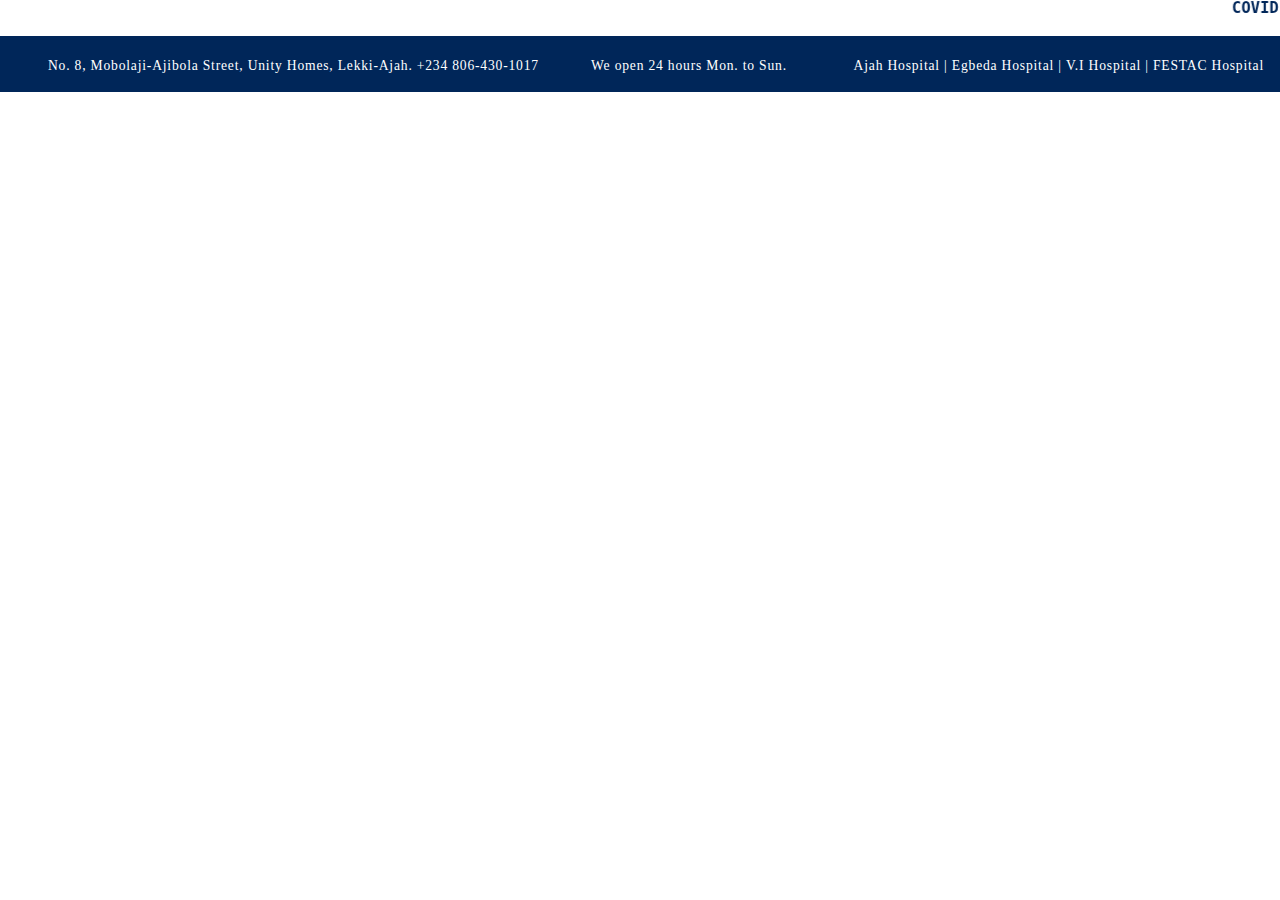
==== index.html @ b591ac28 "navBar1" ====
<!DOCTYPE html>
<html lang="en">
<head>
    <meta charset="UTF-8">
    <meta http-equiv="X-UA-Compatible" content="IE=edge">
    <meta name="viewport" content="width=device-width, initial-scale=1.0">
    <link rel="stylesheet" href="/css/style.css">
    <link rel="stylesheet" href="/css/normalize.css">

    <title>Document</title>
</head>
<body>
<section>      
<marquee class="slidingBanner"> COVID-19 Alert: There are three simple actions we must all do to keep on protecting each other |
    Wash hands: keep washing your hands regularly |
    Cover face: wear a face covering in enclosed spaces |
    Make space: stay at least 2 metres apart - or 1 metre with a face covering or other precautions. 
    <a href="https://covid19.ncdc.gov.ng/" target="_blank">Live Covid-19 Update in Nigeria. Click Here.</a>
</marquee>

<div class="navBar1">

<ul class="address">
    <li id="liOne">No. 8, Mobolaji-Ajibola Street, Unity Homes, Lekki-Ajah. +234 806-430-1017</li>
    <li id="liTwo" >We open 24 hours Mon. to Sun.</li>
</ul>

<ul class="otherHospitals">
    <li><a href="">Ajah Hospital</a>   </li>
    | 
    <li><a href="">Egbeda Hospital</a></li>
    |
    <li><a href="">V.I Hospital</a> </li>
    | 
    <li><a href="">FESTAC Hospital</a></li>
</ul>

</div>

</section>


    
</body>
</html>
---- css/style.css ----
/*color palette*/
:root {
    --color-primary: rgb(0,38,89);
    --color-secondary: rgb(232,148,53);
    --color-accent: rgb(153,168,189);
    --color-reverse: rgb(255,255,255);
}


/* banner  */
.slidingBanner {
    color: var(--color-primary);
    font-family: monospace;
    font-weight: 700;
    font-size: larger;
    min-height: 2rem;
} 

/*navBar1*/

.navBar1 {
    background-color: var(--color-primary);
    color:var(--color-reverse);
    text-align: center;
    height: 9.5rem;
    font-size: 0.85rem;
    letter-spacing: 0.05rem;
    padding-top: 0.5rem;
    padding-bottom: 0.5rem;
}

.navBar1 li {
    margin-bottom: 0.2rem;
}

.address, .otherHospitals  {
    list-style-type: none;
    padding-left: 0;
    margin-left: 0;
}

.otherHospitals li {
    display: inline;
}

.address li  {
    margin-bottom:2rem;
}

.navBar1 a {
    color: var(--color-reverse);
    text-decoration: none;
}
.navBar1 a:hover {
    color: var(--color-accent);
}


@media screen and (min-width: 1240px) {
    .address li {
        display: inline;
    }

    .navBar1 {
        height: 2rem;
        padding-bottom: 1rem;
    }
    .address {
        float: left;
    }

    #liOne, #litwo{
        margin-left:3rem;
        margin-right: 3rem;
        
    }
.otherHospitals{
    float: right;
    margin-right: 1rem;
}
}
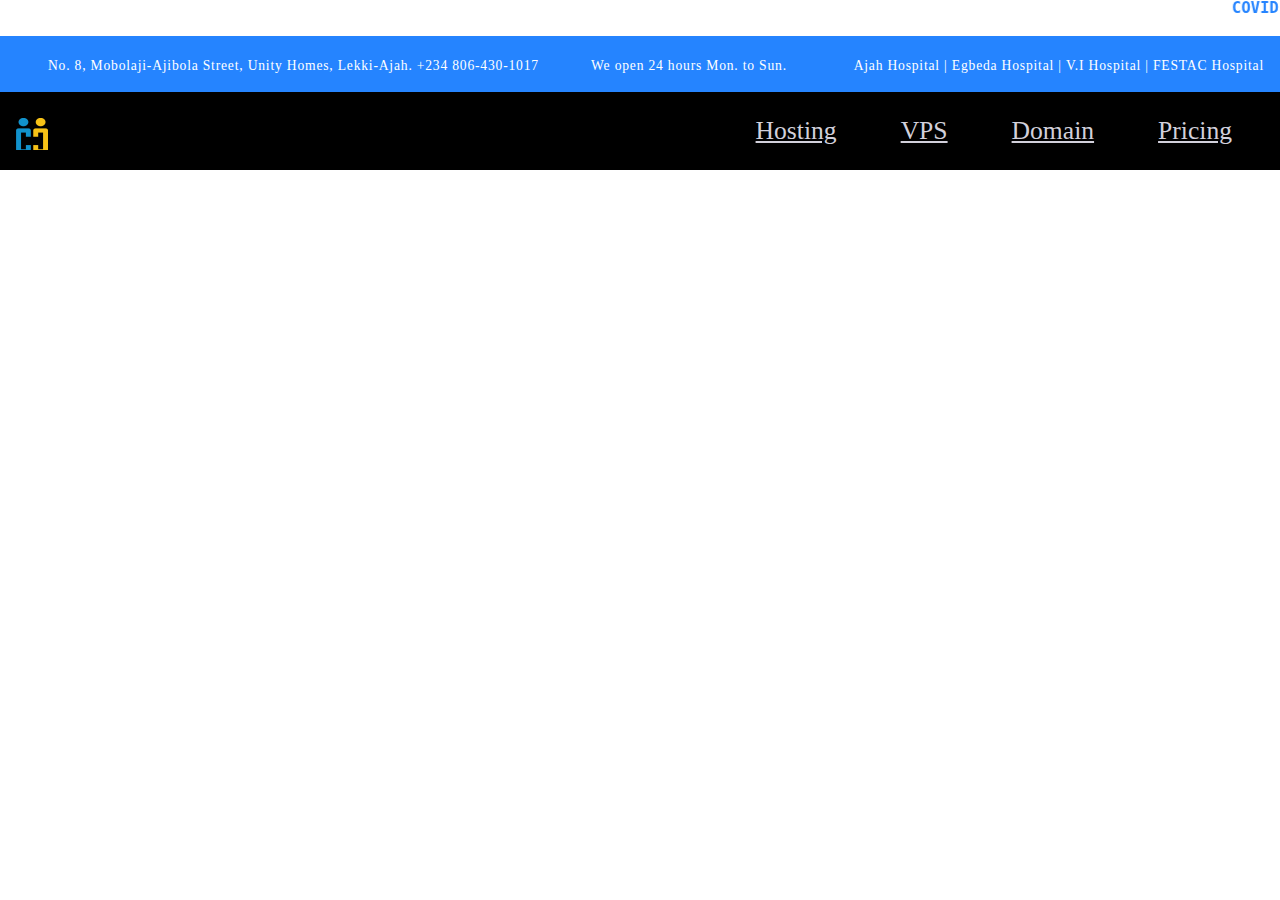
==== commit 04a38852: "navBar2 midway" ====
--- a/index.html
+++ b/index.html
@@ -10,36 +10,60 @@
     <title>Document</title>
 </head>
 <body>
-<section>      
-<marquee class="slidingBanner"> COVID-19 Alert: There are three simple actions we must all do to keep on protecting each other |
-    Wash hands: keep washing your hands regularly |
-    Cover face: wear a face covering in enclosed spaces |
-    Make space: stay at least 2 metres apart - or 1 metre with a face covering or other precautions. 
-    <a href="https://covid19.ncdc.gov.ng/" target="_blank">Live Covid-19 Update in Nigeria. Click Here.</a>
-</marquee>
+    <section class="navBar">      
+        <marquee class="slidingBanner"> COVID-19 Alert: There are three simple actions we must all do to keep on protecting each other |
+            Wash hands: keep washing your hands regularly |
+            Cover face: wear a face covering in enclosed spaces |
+            Make space: stay at least 2 metres apart - or 1 metre with a face covering or other precautions. 
+            <a href="https://covid19.ncdc.gov.ng/" target="_blank">
+                Live Covid-19 Update in Nigeria. Click Here.
+            </a>
+        </marquee>
+            <div class="navBar1">
+                <ul class="address">
+                    <li id="liOne">No. 8, Mobolaji-Ajibola Street, Unity Homes, Lekki-Ajah. +234 806-430-1017</li>
+                    <li id="liTwo" >We open 24 hours Mon. to Sun.</li>
+                </ul>
+                <ul class="otherHospitals">
+                    <li><a href="">Ajah Hospital</a></li>
+                    | 
+                    <li><a href="">Egbeda Hospital</a></li>
+                    |
+                    <li><a href="">V.I Hospital</a> </li>
+                    | 
+                    <li><a href="">FESTAC Hospital</a></li>
+                </ul>
+            </div>
+        </section>
+       
 
-<div class="navBar1">
-
-<ul class="address">
-    <li id="liOne">No. 8, Mobolaji-Ajibola Street, Unity Homes, Lekki-Ajah. +234 806-430-1017</li>
-    <li id="liTwo" >We open 24 hours Mon. to Sun.</li>
-</ul>
-
-<ul class="otherHospitals">
-    <li><a href="">Ajah Hospital</a>   </li>
-    | 
-    <li><a href="">Egbeda Hospital</a></li>
-    |
-    <li><a href="">V.I Hospital</a> </li>
-    | 
-    <li><a href="">FESTAC Hospital</a></li>
-</ul>
-
-</div>
-
-</section>
-
-
+        <section class="navBar2">
+    <header>
+        <nav class="nav collapsible">
+          <a aria-label="Moshify" class="nav__brand" href="/"
+            ><img src="images/images/cropped-Favic-Logo2-32x32.png" alt=""
+          /></a>
+          <svg class="icon icon--white nav__toggler">
+            <use href="images/sprite.svg#menu"></use>
+          </svg>
+          <ul class="list nav__list collapsible__content">
+            <li class="nav__item">
+              <a target="_blank" href="https://codewithmosh.com">Hosting</a>
+            </li>
+            <li class="nav__item">
+              <a target="_blank" href="https://codewithmosh.com">VPS</a>
+            </li>
+            <li class="nav__item">
+              <a target="_blank" href="https://codewithmosh.com">Domain</a>
+            </li>
+            <li class="nav__item">
+              <a target="_blank" href="https://codewithmosh.com">Pricing</a>
+            </li>
+          </ul>
+        </nav>
+      </header>
+    </section>
+<script src="./javascript/javascript.js"></script>
     
 </body>
 </html>--- a/css/style.css
+++ b/css/style.css
@@ -1,3 +1,8 @@
+
+
+
+
+
 /*color palette*/
 :root {
     --color-primary: rgb(0,38,89);
@@ -5,6 +10,21 @@
     --color-accent: rgb(153,168,189);
     --color-reverse: rgb(255,255,255);
 }
+:root {
+  --color-primary: #2584ff;
+  --color-secondary: #00d9ff;
+  --color-accent: #ff3400;
+  --color-headings: #1b0760;
+  --color-body: #918ca4;
+  --color-body-darker: #5c5577;
+  --color-border: #ccc;
+  --border-radius: 30px;
+}
+
+/* *, *::after, *::before {
+  box-sizing: border-box;
+} */
+
 
 
 /* banner  */
@@ -69,15 +89,153 @@
         float: left;
     }
 
-    #liOne, #litwo{
+    #liOne, #litwo {
         margin-left:3rem;
         margin-right: 3rem;
         
     }
-.otherHospitals{
-    float: right;
-    margin-right: 1rem;
-}
-}
-
-
+
+    .otherHospitals {
+        float: right;
+        margin-right: 1rem;
+    }
+}
+
+
+/*navBar2*/
+
+/* Collapsibles */
+
+.collapsible__header {
+    display: flex;
+    justify-content: space-between;
+  }
+  
+  .collapsible__heading {
+    margin-top: 0;
+    font-size: 3rem;
+  }
+  
+  .collapsible__chevron {
+    transform: rotate(-90deg);
+    transition: transform 0.3s;
+  }
+  
+  .collapsible__content {
+    max-height: 0;
+    overflow: hidden;
+    opacity: 0;
+    transition: all 0.3s;
+  }
+  
+  .collapsible--expanded .collapsible__chevron {
+    transform: rotate(0);
+  }
+  
+  .collapsible--expanded .collapsible__content {
+    max-height: 100%;
+    opacity: 1;
+  }
+
+/* NavBar 2 */
+
+.nav {
+    background: #000;
+    display: flex;
+    justify-content: space-between;
+    flex-wrap: wrap;
+    padding: 1rem;
+    align-items: center;
+  }
+  
+  .nav__list {
+    width: 100%;
+    margin: 0;
+  }
+  
+  .nav__item {
+    padding: 0.5rem 2rem;
+    border-bottom: 1px solid #222;
+  }
+  
+  .nav__item:last-of-type {
+    border-bottom: none;
+  }
+  
+  .nav__item>a {
+    color: #d2d0db;
+    transition: color 0.3s;
+  }
+  
+  .nav__item>a:hover {
+    color: #fff;
+  }
+  
+  .nav__toggler {
+    opacity: 0.5;
+    transition: box-shadow 0.15s;
+    cursor: pointer;
+  }
+  
+  .nav.collapsible--expanded .nav__toggler {
+    opacity: 1;
+    box-shadow: 0 0 0 3px #666;
+    border-radius: 5px;
+  }
+  
+  .nav__brand {
+    transform: translateY(5px);
+    width: 150px;
+  }
+  
+  @media screen and (min-width: 1024px) {
+    .nav__toggler {
+      display: none;
+    }
+    .nav__list {
+      width: auto;
+      display: flex;
+      font-size: 1.6rem;
+      max-height: 100%;
+      opacity: 1;
+    }
+    .nav__item {
+      border: 0;
+    }
+  }
+
+
+  /* Icons */
+
+.icon {
+    width: 40px;
+    height: 40px;
+  }
+  
+  .icon--small {
+    width: 30px;
+    height: 30px;
+  }
+  
+  .icon--primary {
+    fill: var(--color-primary);
+  }
+  
+  .icon--white {
+    fill: #fff;
+  }
+  
+  .icon-container {
+    background: #f3f9fa;
+    width: 64px;
+    height: 64px;
+    border-radius: 100%;
+    display: inline-flex;
+    justify-content: center;
+    align-items: center;
+  }
+  
+  .icon-container--accent {
+    background: var(--color-accent);
+  }
+  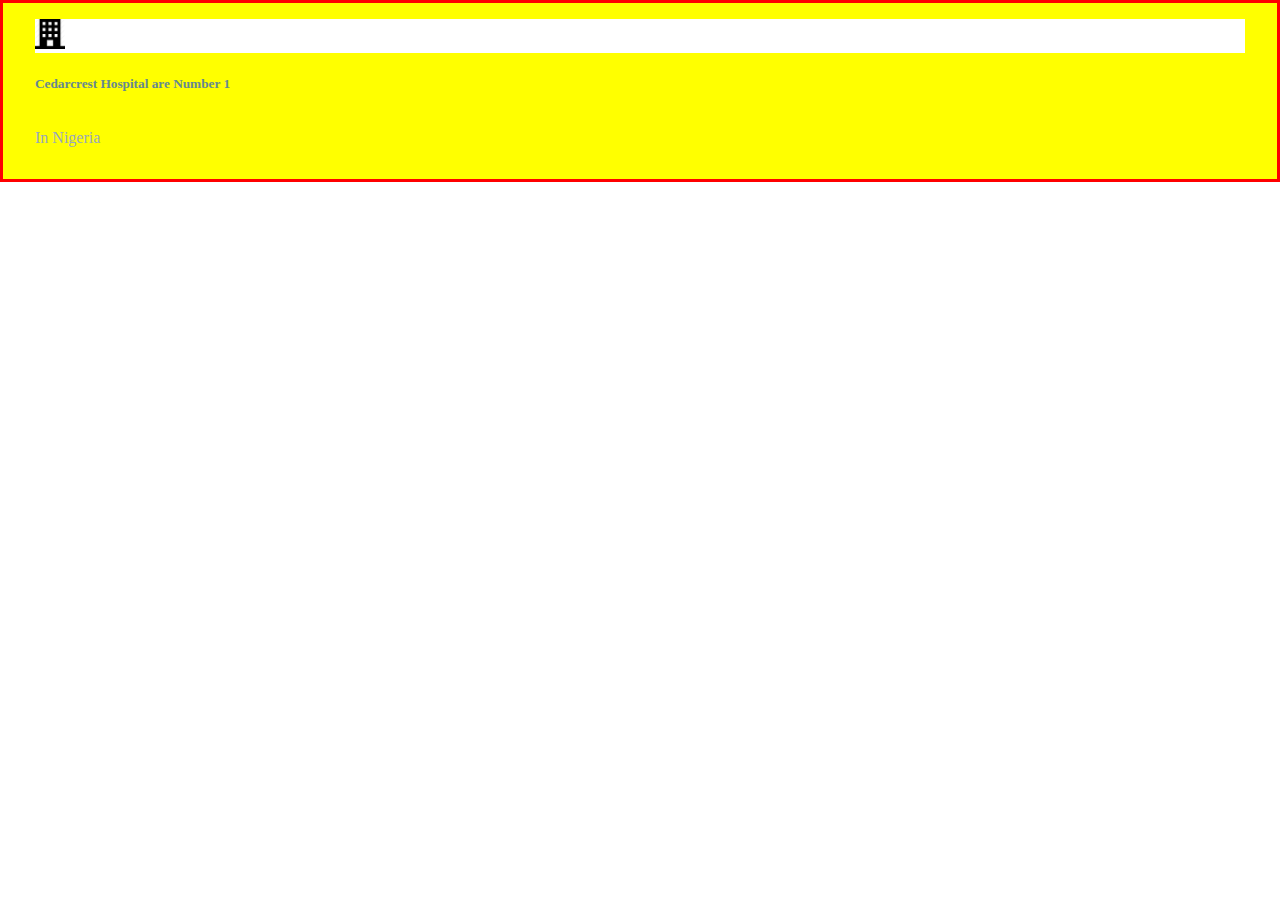
==== commit b04d1d34: "hidden list" ====
--- a/index.html
+++ b/index.html
@@ -10,59 +10,26 @@
     <title>Document</title>
 </head>
 <body>
-    <section class="navBar">      
-        <marquee class="slidingBanner"> COVID-19 Alert: There are three simple actions we must all do to keep on protecting each other |
-            Wash hands: keep washing your hands regularly |
-            Cover face: wear a face covering in enclosed spaces |
-            Make space: stay at least 2 metres apart - or 1 metre with a face covering or other precautions. 
-            <a href="https://covid19.ncdc.gov.ng/" target="_blank">
-                Live Covid-19 Update in Nigeria. Click Here.
-            </a>
-        </marquee>
-            <div class="navBar1">
-                <ul class="address">
-                    <li id="liOne">No. 8, Mobolaji-Ajibola Street, Unity Homes, Lekki-Ajah. +234 806-430-1017</li>
-                    <li id="liTwo" >We open 24 hours Mon. to Sun.</li>
-                </ul>
-                <ul class="otherHospitals">
-                    <li><a href="">Ajah Hospital</a></li>
-                    | 
-                    <li><a href="">Egbeda Hospital</a></li>
-                    |
-                    <li><a href="">V.I Hospital</a> </li>
-                    | 
-                    <li><a href="">FESTAC Hospital</a></li>
-                </ul>
-            </div>
-        </section>
-       
 
-        <section class="navBar2">
-    <header>
-        <nav class="nav collapsible">
-          <a aria-label="Moshify" class="nav__brand" href="/"
-            ><img src="images/images/cropped-Favic-Logo2-32x32.png" alt=""
-          /></a>
-          <svg class="icon icon--white nav__toggler">
-            <use href="images/sprite.svg#menu"></use>
-          </svg>
-          <ul class="list nav__list collapsible__content">
-            <li class="nav__item">
-              <a target="_blank" href="https://codewithmosh.com">Hosting</a>
-            </li>
-            <li class="nav__item">
-              <a target="_blank" href="https://codewithmosh.com">VPS</a>
-            </li>
-            <li class="nav__item">
-              <a target="_blank" href="https://codewithmosh.com">Domain</a>
-            </li>
-            <li class="nav__item">
-              <a target="_blank" href="https://codewithmosh.com">Pricing</a>
-            </li>
-          </ul>
-        </nav>
-      </header>
+
+    
+    <section class="hiddenList">
+
+      <div class="media">
+        <div class="media__img"><img width="30px" src="./images/officeicon.png" alt="student icon"></div>
+        <div class="media__text1">
+          <h5 >Cedarcrest Hospital are Number 1</h5>
+        </div>
+        <div class="media__text2">
+        <p >In Nigeria</p>
+      </div>
+      </div>
+
+
+
     </section>
+
+        
 <script src="./javascript/javascript.js"></script>
     
 </body>
--- a/css/style.css
+++ b/css/style.css
@@ -1,24 +1,15 @@
-
-
-
-
 
 /*color palette*/
+
 :root {
-    --color-primary: rgb(0,38,89);
-    --color-secondary: rgb(232,148,53);
-    --color-accent: rgb(153,168,189);
-    --color-reverse: rgb(255,255,255);
-}
-:root {
-  --color-primary: #2584ff;
-  --color-secondary: #00d9ff;
-  --color-accent: #ff3400;
-  --color-headings: #1b0760;
-  --color-body: #918ca4;
-  --color-body-darker: #5c5577;
-  --color-border: #ccc;
-  --border-radius: 30px;
+ 
+  --color-primary: rgb(0,38,89);
+  --color-primary2: rgb(102,136,145);
+  --color-secondary: rgb(232,148,53);
+  --color-accent: rgb(153,168,189);
+  --color-reverse: rgb(255,255,255);
+  --color-black: rgb(0,0,0);
+
 }
 
 /* *, *::after, *::before {
@@ -105,21 +96,6 @@
 /*navBar2*/
 
 /* Collapsibles */
-
-.collapsible__header {
-    display: flex;
-    justify-content: space-between;
-  }
-  
-  .collapsible__heading {
-    margin-top: 0;
-    font-size: 3rem;
-  }
-  
-  .collapsible__chevron {
-    transform: rotate(-90deg);
-    transition: transform 0.3s;
-  }
   
   .collapsible__content {
     max-height: 0;
@@ -128,7 +104,7 @@
     transition: all 0.3s;
   }
   
-  .collapsible--expanded .collapsible__chevron {
+  .collapsible--expanded {
     transform: rotate(0);
   }
   
@@ -137,10 +113,16 @@
     opacity: 1;
   }
 
-/* NavBar 2 */
+/* navigation */
+
+
+.list {
+  list-style: none;
+  padding-left: 0;
+}
 
 .nav {
-    background: #000;
+    background: var(--color-reverse);
     display: flex;
     justify-content: space-between;
     flex-wrap: wrap;
@@ -156,6 +138,7 @@
   .nav__item {
     padding: 0.5rem 2rem;
     border-bottom: 1px solid #222;
+    
   }
   
   .nav__item:last-of-type {
@@ -163,79 +146,215 @@
   }
   
   .nav__item>a {
-    color: #d2d0db;
+    color: var(--color-primary);
     transition: color 0.3s;
+    text-decoration: none;
   }
   
   .nav__item>a:hover {
-    color: #fff;
+    color: var(--color-accent);
   }
   
   .nav__toggler {
-    opacity: 0.5;
+    opacity: 1;
     transition: box-shadow 0.15s;
     cursor: pointer;
-  }
+    float: left;
+  }
+
+  .nav__search {
+    opacity: 1;
+    cursor: pointer;
+    float: right; 
+    background-color: var(--color-black);
+  }
+
   
   .nav.collapsible--expanded .nav__toggler {
     opacity: 1;
     box-shadow: 0 0 0 3px #666;
     border-radius: 5px;
+   
   }
   
   .nav__brand {
     transform: translateY(5px);
     width: 150px;
   }
+  /* @media screen and (min-width: 800px) {
+
+    .nav__search {
+     
+    position: absolute;
+    left: 1050px;
+    
+    }
+  } */
   
   @media screen and (min-width: 1024px) {
     .nav__toggler {
       display: none;
     }
+
+
+    .nav__search {
+    position: relative;
+    left: 1050px;
+    }
+
     .nav__list {
-      width: auto;
-      display: flex;
-      font-size: 1.6rem;
+      width: 80%;
       max-height: 100%;
       opacity: 1;
-    }
+      float: left;
+    }
+
     .nav__item {
       border: 0;
+      font-size: 1rem;
+      display: inline;
+      float: left;
+      padding: 1rem;
+    }
+
+    .nav__logo {
+      overflow: hidden;
     }
   }
 
 
   /* Icons */
-
-.icon {
+  .icon {
     width: 40px;
     height: 40px;
   }
   
-  .icon--small {
-    width: 30px;
-    height: 30px;
-  }
-  
-  .icon--primary {
-    fill: var(--color-primary);
-  }
-  
-  .icon--white {
-    fill: #fff;
-  }
-  
-  .icon-container {
-    background: #f3f9fa;
-    width: 64px;
-    height: 64px;
-    border-radius: 100%;
-    display: inline-flex;
+  .icon--black {
+    fill: var(--color-black);
+  }
+
+  /* navBar2 2nd attempt */
+.container {
+  display: flex;
+  flex-direction: row;
+  justify-content: space-around;
+  align-items: center;
+  margin: 1rem 1rem 1rem 1rem;
+}
+
+.bigbox {
+  width: 95vw;
+  height: 5rem;
+}
+
+.red {
+  display: flex;
+  flex-direction: row;
+  justify-content: center;
+  align-items: center;
+  width: 4rem;
+  height: 4rem;
+  position: relative;
+  right: 7rem;
+}
+
+.red img, .green img {
+  width: 95%;
+}
+
+
+.blue {
+  width: auto;
+  display:flex;
+  flex-direction: row;
+  align-self: baseline;
+}
+
+.green {
+  display: flex;
+  flex-direction: row;
+  justify-content: center;
+  align-items: center;
+  width: 1rem;
+  height: 1rem;
+}
+
+
+
+@media screen and (min-width: 1024px) {
+  .container {
+    display: flex;
+    flex-direction: row-reverse ;
+    justify-content: space-between;
+    align-items: center;
+    margin-right: 2rem;
+  }
+  
+  .red {
+    display: flex;
+    flex-direction: row;
     justify-content: center;
     align-items: center;
-  }
-  
-  .icon-container--accent {
-    background: var(--color-accent);
-  }
-  +   
+  }
+
+  .green {
+    display: flex;
+    flex-direction: row;
+    justify-content: center;
+    align-items: center;
+  
+    position: relative;
+    float: left;
+    left: 80vw;
+  }
+
+  .blue {
+    width: auto;
+    overflow: auto;
+    height: auto;
+  }
+
+  .blue .nav__item {
+    display: flex;
+    margin: 0.3rem;
+    padding: 0;
+  }
+  .blue .nav__list {
+    display: flex;
+    flex-wrap: nowrap;
+    width: 300%;
+    position: relative;
+    right: 15rem;
+  }
+}
+
+
+
+/* Media section */
+
+.media {
+  display: grid;
+  grid-template-rows: repeat (2, 100px) ;
+  grid-template-columns: repeat (2, 50px);
+  border: 3px solid red;
+  /* background-color: rgb(249,250,250); */
+  background-color: yellow;
+  padding: 1rem 2rem;
+}
+
+.media__img {
+  background-color: white;
+  float: left;
+}
+
+.media__text1 {
+  color: var(--color-primary2);
+}
+
+.media__text2 {
+  color: var(--color-accent);
+}
+
+
+
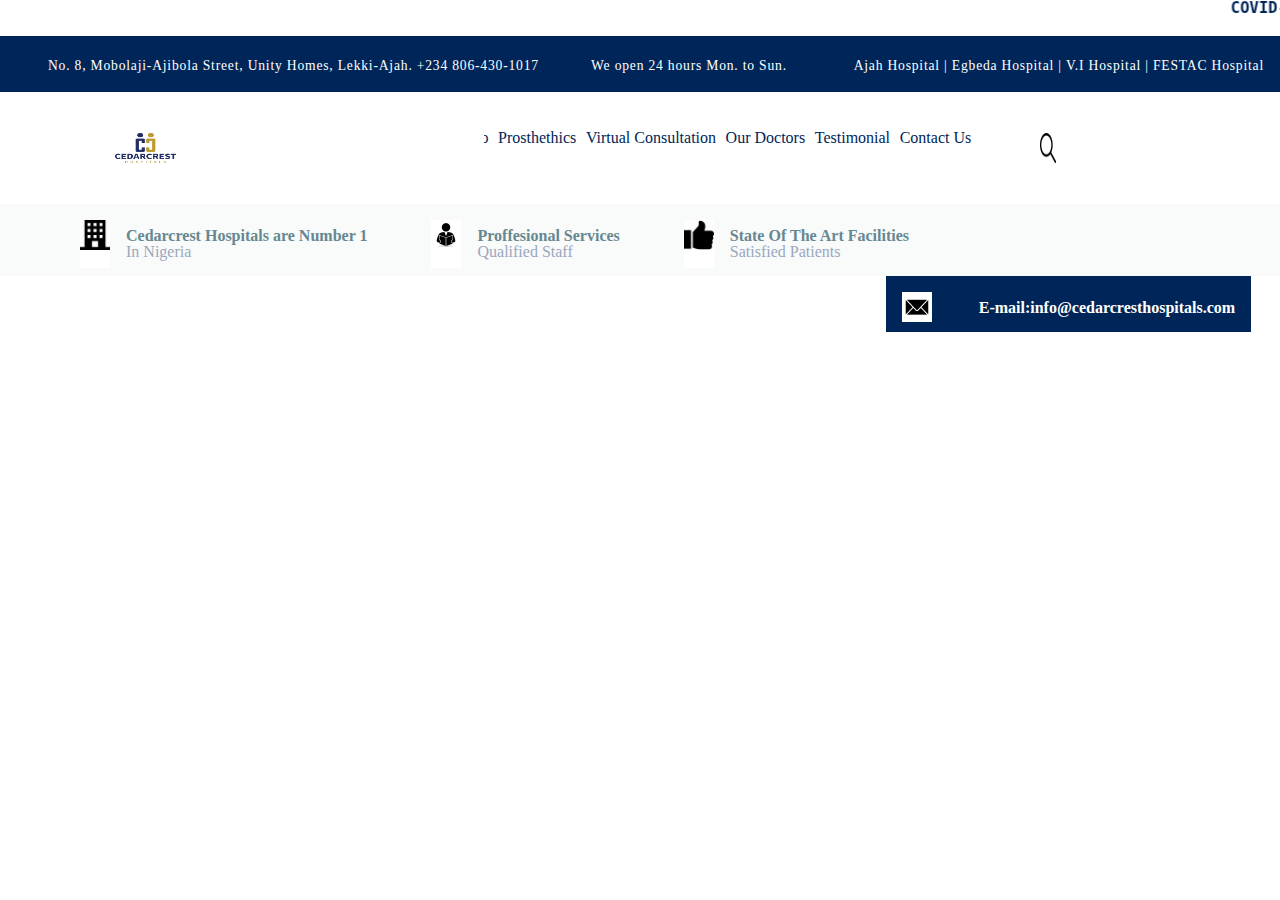
==== commit 7f94f09b: "hiddenlist completed" ====
--- a/index.html
+++ b/index.html
@@ -11,22 +11,109 @@
 </head>
 <body>
 
+  <section class="navBar">      
+    <marquee class="slidingBanner"> COVID-19 Alert: There are three simple actions we must all do to keep on protecting each other |
+        Wash hands: keep washing your hands regularly |
+        Cover face: wear a face covering in enclosed spaces |
+        Make space: stay at least 2 metres apart - or 1 metre with a face covering or other precautions. 
+        <a href="https://covid19.ncdc.gov.ng/" target="_blank">
+            Live Covid-19 Update in Nigeria. Click Here.
+        </a>
+    </marquee>
+        <div class="navBar1">
+            <ul class="address">
+                <li id="liOne">No. 8, Mobolaji-Ajibola Street, Unity Homes, Lekki-Ajah. +234 806-430-1017</li>
+                <li id="liTwo" >We open 24 hours Mon. to Sun.</li>
+            </ul>
+            <ul class="otherHospitals">
+                <li><a href="">Ajah Hospital</a></li>
+                | 
+                <li><a href="">Egbeda Hospital</a></li>
+                |
+                <li><a href="">V.I Hospital</a> </li>
+                | 
+                <li><a href="">FESTAC Hospital</a></li>
+            </ul>
+        </div>
+  </section>
 
+    <section class="bigbox container ">
+      
+        <div class="box blue">
+          <nav class="nav collapsible">
+              
+            <svg class="icon icon--black nav__toggler">
+              <use href="images/sprite.svg#menu"></use>
+            </svg>
+            <ul class="list nav__list collapsible__content">
+              <li class="nav__item">
+                <a target="_blank" href="#">Home</a>
+              </li>
+              <li class="nav__item">
+                <a target="_blank" href="#">Who We Are</a>
+              </li>
+              <li class="nav__item">
+                <a target="_blank" href="#">What We Do</a>
+              </li>
+              <li class="nav__item">
+                <a target="_blank" href="#">Prosthethics</a>
+              </li>
+              <li class="nav__item">
+                <a target="_blank" href="#">Virtual Consultation</a>
+              </li>
+              <li class="nav__item">
+                <a target="_blank" href="#">Our Doctors</a>
+              </li>
+              <li class="nav__item">
+                <a target="_blank" href="#">Testimonial</a>
+              </li>
+              <li class="nav__item">
+                <a target="_blank" href="#">Contact Us</a>
+              </li>
+            </ul>
+            
+          </nav>
+        </div>
+
+        <div class="box red">
+          <img  width="30px" height="30px" src="./images/cedarcrest-hospitals-logo-full-color-rgb-1.png" alt="logo">
+        </div>
+        
+        <div class="box green">
+          <img  width="30px" height="30px" src="./images/loupe.png" alt="search icon">
+        </div>
+      
+    </section>
     
     <section class="hiddenList">
-
-      <div class="media">
-        <div class="media__img"><img width="30px" src="./images/officeicon.png" alt="student icon"></div>
-        <div class="media__text1">
-          <h5 >Cedarcrest Hospital are Number 1</h5>
+      <div class="mediaContainer">
+        <div class="media">
+          <div class="media__img"><img height="30px" width="30px" src="./images/officeicon.png" alt="student icon"></div>
+          <div class="media__text">
+            <p class="media__text1">Cedarcrest Hospitals are Number 1</p>
+            <p class="media__text2">In Nigeria</p>
+          </div>
         </div>
-        <div class="media__text2">
-        <p >In Nigeria</p>
+        <div class="media">
+          <div class="media__img"><img height="30px" width="30px" src="./images/studenticon.jpg" alt="student icon"></div>
+          <div class="media__text">
+            <p class="media__text1">Proffesional Services</p>
+            <p class="media__text2">Qualified Staff</p>
+          </div>
+        </div>
+        <div class="media">
+          <div class="media__img"><img height="30px" width="30px" src="./images/thumbsup.png" alt="student icon"></div>
+          <div class="media__text">
+            <p class="media__text1">State Of The Art Facilities</p>
+            <p class="media__text2">Satisfied Patients</p>
+          </div>
+        </div>
       </div>
-      </div>
-
-
-
+        <div class="media email">
+          <div class="media__img"><img height="30px" width="30px" src="./images/envelope.jpg" alt="student icon"></div>
+          <div class="media__text">
+            <p class="media__text1">E-mail:info@cedarcresthospitals.com</p>
+        </div>
     </section>
 
         
--- a/css/style.css
+++ b/css/style.css
@@ -332,29 +332,75 @@
 
 
 /* Media section */
+.hiddenList {
+  background-color: rgb(249,250,250);
+  position: relative;
+}
+
+
+.mediaContainer {
+display: flex;
+flex-direction: row;
+justify-content: flex-start;
+height: auto;
+margin: 0 3rem; 
+}
+
 
 .media {
-  display: grid;
-  grid-template-rows: repeat (2, 100px) ;
-  grid-template-columns: repeat (2, 50px);
-  border: 3px solid red;
-  /* background-color: rgb(249,250,250); */
-  background-color: yellow;
-  padding: 1rem 2rem;
+  display: flex;
+  justify-content: space-between;
+  align-items: flex-start;
+  padding: 1rem 1rem 0.5rem 1rem;
+  margin: 0 1rem 0 1rem; 
 }
 
 .media__img {
   background-color: white;
-  float: left;
+  width: auto;
+  height: 3rem;
+}
+
+.media__text {
+  color: var(--color-primary2);
+  margin-left: 1rem;
+  padding :0;
+  line-height: 0;
 }
 
 .media__text1 {
-  color: var(--color-primary2);
-}
-
+  color: var(--color-primary1);
+  margin-bottom: 1rem;
+  font-size: 1rem;
+  font-weight: bolder;
+}
 .media__text2 {
   color: var(--color-accent);
-}
-
-
-
+  margin-top: 1rem;
+}
+
+/* Email */
+.hiddenList >.email {
+  background-color: var(--color-primary);
+  color: white;
+  display:flex;
+
+  position: absolute;
+  left: 68%;
+  width: 26%;
+  margin-top: 0;
+  padding-right: 0 20px;
+}
+
+.email p.media__text1 {
+  color: white;
+}
+
+.email .media__img {
+  background-color: var(--color-black);
+  height: 1rem;
+}
+
+
+
+
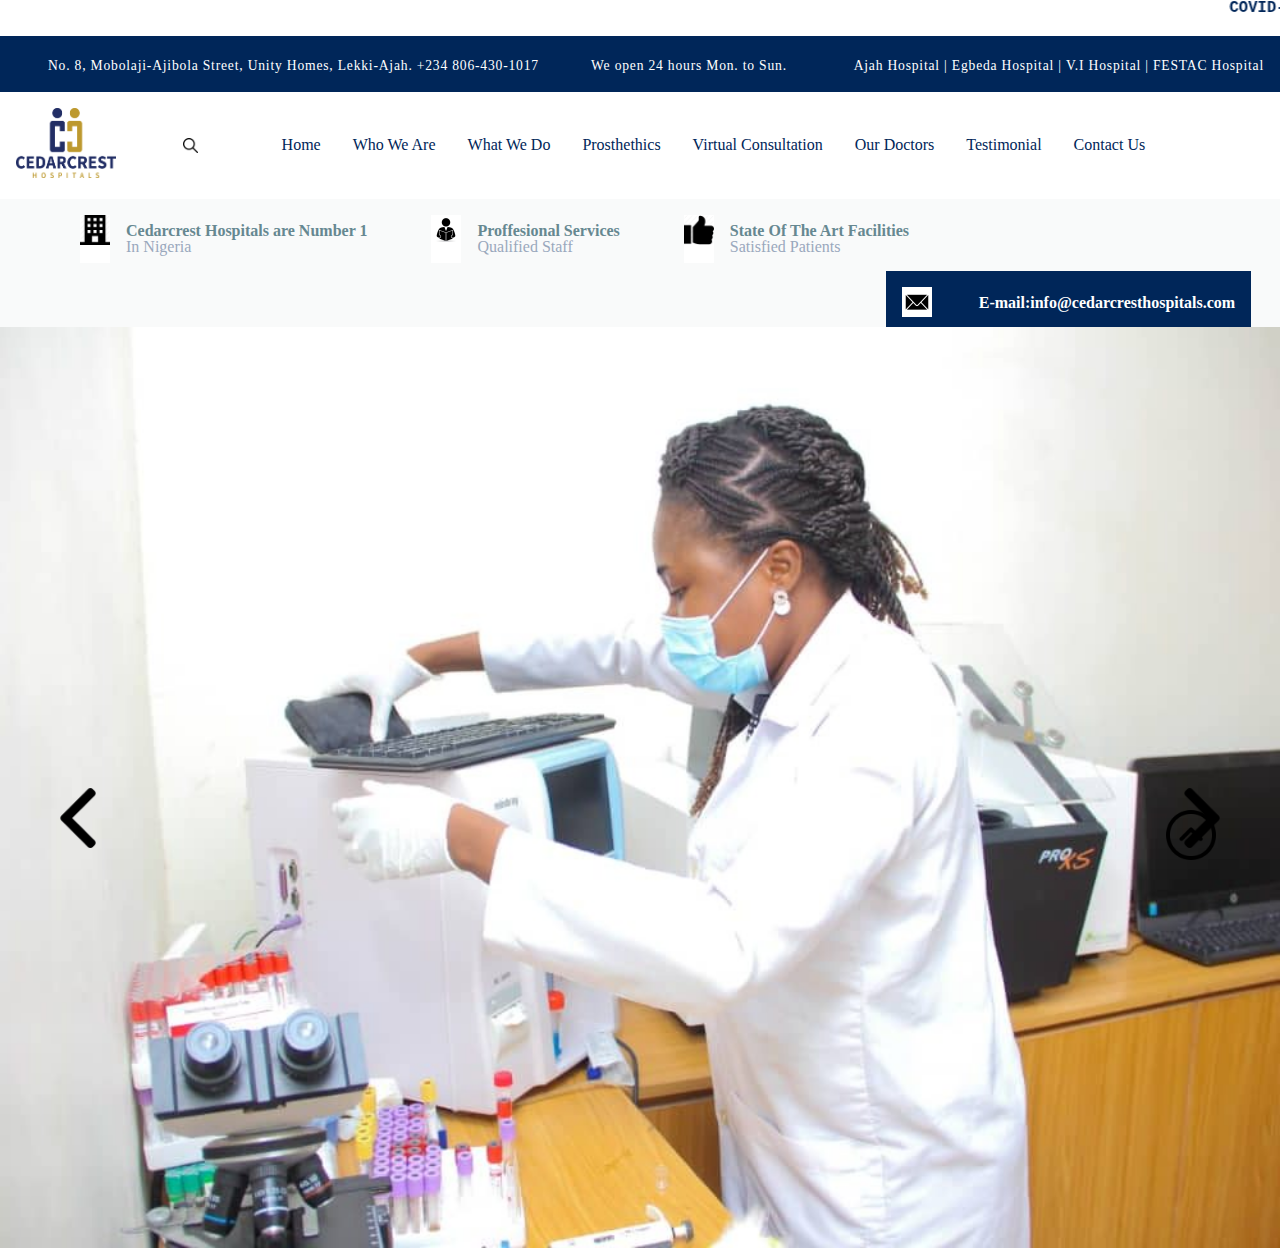
==== commit 9c8333e1: "image gallery completed" ====
--- a/index.html
+++ b/index.html
@@ -10,112 +10,134 @@
     <title>Document</title>
 </head>
 <body>
+ 
 
-  <section class="navBar">      
-    <marquee class="slidingBanner"> COVID-19 Alert: There are three simple actions we must all do to keep on protecting each other |
-        Wash hands: keep washing your hands regularly |
-        Cover face: wear a face covering in enclosed spaces |
-        Make space: stay at least 2 metres apart - or 1 metre with a face covering or other precautions. 
-        <a href="https://covid19.ncdc.gov.ng/" target="_blank">
-            Live Covid-19 Update in Nigeria. Click Here.
-        </a>
-    </marquee>
-        <div class="navBar1">
-            <ul class="address">
-                <li id="liOne">No. 8, Mobolaji-Ajibola Street, Unity Homes, Lekki-Ajah. +234 806-430-1017</li>
-                <li id="liTwo" >We open 24 hours Mon. to Sun.</li>
-            </ul>
-            <ul class="otherHospitals">
-                <li><a href="">Ajah Hospital</a></li>
-                | 
-                <li><a href="">Egbeda Hospital</a></li>
-                |
-                <li><a href="">V.I Hospital</a> </li>
-                | 
-                <li><a href="">FESTAC Hospital</a></li>
-            </ul>
+
+
+    <section id="top" class="navBar">      
+        <marquee class="slidingBanner"> COVID-19 Alert: There are three simple actions we must all do to keep on protecting each other |
+            Wash hands: keep washing your hands regularly |
+            Cover face: wear a face covering in enclosed spaces |
+            Make space: stay at least 2 metres apart - or 1 metre with a face covering or other precautions. 
+            <a href="https://covid19.ncdc.gov.ng/" target="_blank">
+                Live Covid-19 Update in Nigeria. Click Here.
+            </a>
+        </marquee>
+            <div class="navBar1">
+                <ul class="address">
+                    <li id="liOne">No. 8, Mobolaji-Ajibola Street, Unity Homes, Lekki-Ajah. +234 806-430-1017</li>
+                    <li id="liTwo" >We open 24 hours Mon. to Sun.</li>
+                </ul>
+                <ul class="otherHospitals">
+                    <li><a href="">Ajah Hospital</a></li>
+                    | 
+                    <li><a href="">Egbeda Hospital</a></li>
+                    |
+                    <li><a href="">V.I Hospital</a> </li>
+                    | 
+                    <li><a href="">FESTAC Hospital</a></li>
+                </ul>
+            </div>
+        </section>
+
+        <div id="sticky" class="navBar2">
+          <header>
+              <nav class="nav collapsible">
+                
+                <svg class="icon icon--black nav__toggler">
+                  <use href="images/sprite.svg#menu"></use>
+                </svg>
+                <div class="nav__logo">
+                  <a class="nav__brand"  href="#"
+                    ><img  title="CEDARCREST HOSPITALS"
+                    src="images/cedarcrest-hospitals-logo-full-color-rgb-1.png"
+                    width="100px" height="70px" alt=" cedarcrest logo"
+                  /></a>
+                </div>
+              <img width="15px" height="15px" src="./images/loupe.png" alt="search logo" >
+                <ul class="list nav__list collapsible__content">
+                  <li class="nav__item">
+                    <a target="_blank" href="#">Home</a>
+                  </li>
+                  <li class="nav__item">
+                    <a target="_blank" href="#">Who We Are</a>
+                  </li>
+                  <li class="nav__item">
+                    <a target="_blank" href="#">What We Do</a>
+                  </li>
+                  <li class="nav__item">
+                    <a target="_blank" href="#">Prosthethics</a>
+                  </li>
+                  <li class="nav__item">
+                    <a target="_blank" href="#">Virtual Consultation</a>
+                  </li>
+                  <li class="nav__item">
+                    <a target="_blank" href="#">Our Doctors</a>
+                  </li>
+                  <li class="nav__item">
+                    <a target="_blank" href="#">Testimonial</a>
+                  </li>
+                  <li class="nav__item">
+                    <a target="_blank" href="#">Contact Us</a>
+                  </li>
+                </ul>
+              </nav>
+            </header>
+          </div>
+
+      
+      
+       
+  <div class="hiddenList">
+    <div class="mediaContainer">
+      <div class="media">
+        <div class="media__img"><img height="30px" width="30px" src="./images/officeicon.png" alt="student icon"></div>
+        <div class="media__text">
+          <p class="media__text1">Cedarcrest Hospitals are Number 1</p>
+          <p class="media__text2">In Nigeria</p>
         </div>
-  </section>
+      </div>
+      <div class="media">
+        <div class="media__img"><img height="30px" width="30px" src="./images/studenticon.jpg" alt="student icon"></div>
+        <div class="media__text">
+          <p class="media__text1">Proffesional Services</p>
+          <p class="media__text2">Qualified Staff</p>
+        </div>
+      </div>
+      <div class="media">
+        <div class="media__img"><img height="30px" width="30px" src="./images/thumbsup.png" alt="student icon"></div>
+        <div class="media__text">
+          <p class="media__text1">State Of The Art Facilities</p>
+          <p class="media__text2">Satisfied Patients</p>
+        </div>
+      </div>
+    </div>
+      <div class="media email">
+        <div class="media__img"><img height="30px" width="30px" src="./images/envelope.jpg" alt="student icon"></div>
+        <div class="media__text">
+          <p class="media__text1">E-mail:info@cedarcresthospitals.com</p>
+      </div>
+    </div>
 
-    <section class="bigbox container ">
-      
-        <div class="box blue">
-          <nav class="nav collapsible">
-              
-            <svg class="icon icon--black nav__toggler">
-              <use href="images/sprite.svg#menu"></use>
-            </svg>
-            <ul class="list nav__list collapsible__content">
-              <li class="nav__item">
-                <a target="_blank" href="#">Home</a>
-              </li>
-              <li class="nav__item">
-                <a target="_blank" href="#">Who We Are</a>
-              </li>
-              <li class="nav__item">
-                <a target="_blank" href="#">What We Do</a>
-              </li>
-              <li class="nav__item">
-                <a target="_blank" href="#">Prosthethics</a>
-              </li>
-              <li class="nav__item">
-                <a target="_blank" href="#">Virtual Consultation</a>
-              </li>
-              <li class="nav__item">
-                <a target="_blank" href="#">Our Doctors</a>
-              </li>
-              <li class="nav__item">
-                <a target="_blank" href="#">Testimonial</a>
-              </li>
-              <li class="nav__item">
-                <a target="_blank" href="#">Contact Us</a>
-              </li>
-            </ul>
-            
-          </nav>
-        </div>
+    <section class="imageGallery">
+      <div class="picture">
+        <img id="mainImage" src="./images/image gallery/WhatsApp-Image-2021-03-20-at-17.15.36-1000x720.jpeg" alt="hospital image">
+        <a href="#"><img id="pointerRight" src="./images/pointer.png" alt="arrow right" height="60px" width="60px"></a>
+        <a href="#"><img id="pointerLeft" src="./images/pointerleftpng.png" alt="arrow left" height="60px" width="60px"></a>
+        <a href="#top"><img id="back2top" src="./images/arrow up.png" alt="arrow up" height="50px" width="50px"></a>
 
-        <div class="box red">
-          <img  width="30px" height="30px" src="./images/cedarcrest-hospitals-logo-full-color-rgb-1.png" alt="logo">
-        </div>
-        
-        <div class="box green">
-          <img  width="30px" height="30px" src="./images/loupe.png" alt="search icon">
-        </div>
-      
+      </div>
+    </section>
+
+
+    <section class="missionStatement">
+
+
+
+
     </section>
     
-    <section class="hiddenList">
-      <div class="mediaContainer">
-        <div class="media">
-          <div class="media__img"><img height="30px" width="30px" src="./images/officeicon.png" alt="student icon"></div>
-          <div class="media__text">
-            <p class="media__text1">Cedarcrest Hospitals are Number 1</p>
-            <p class="media__text2">In Nigeria</p>
-          </div>
-        </div>
-        <div class="media">
-          <div class="media__img"><img height="30px" width="30px" src="./images/studenticon.jpg" alt="student icon"></div>
-          <div class="media__text">
-            <p class="media__text1">Proffesional Services</p>
-            <p class="media__text2">Qualified Staff</p>
-          </div>
-        </div>
-        <div class="media">
-          <div class="media__img"><img height="30px" width="30px" src="./images/thumbsup.png" alt="student icon"></div>
-          <div class="media__text">
-            <p class="media__text1">State Of The Art Facilities</p>
-            <p class="media__text2">Satisfied Patients</p>
-          </div>
-        </div>
-      </div>
-        <div class="media email">
-          <div class="media__img"><img height="30px" width="30px" src="./images/envelope.jpg" alt="student icon"></div>
-          <div class="media__text">
-            <p class="media__text1">E-mail:info@cedarcresthospitals.com</p>
-        </div>
-    </section>
-
+    
         
 <script src="./javascript/javascript.js"></script>
     
--- a/css/style.css
+++ b/css/style.css
@@ -233,11 +233,19 @@
     fill: var(--color-black);
   }
 
+
+  div#sticky {
+    position: -webkit-sticky;
+    position: sticky;
+    top: 0;
+    z-index: 100;
+  }
+
   /* navBar2 2nd attempt */
 .container {
   display: flex;
   flex-direction: row;
-  justify-content: space-around;
+  justify-content: flex-end;
   align-items: center;
   margin: 1rem 1rem 1rem 1rem;
 }
@@ -384,8 +392,7 @@
   background-color: var(--color-primary);
   color: white;
   display:flex;
-
-  position: absolute;
+  position: relative;
   left: 68%;
   width: 26%;
   margin-top: 0;
@@ -401,6 +408,42 @@
   height: 1rem;
 }
 
-
-
-
+/* Image Gallery */
+.picture {
+  display: flex;
+  flex-direction: column;
+  position: relative;
+}
+
+ #mainImage {
+  position: relative;
+  margin: 0 auto;
+  width: 100vw;
+  z-index: 0;  
+}
+
+
+#pointerRight {
+ position: absolute;
+ top: 50%;
+ right: 3rem;
+ z-index: 100;
+
+}
+
+#pointerLeft {
+  position: absolute;
+  top: 50%;
+  left: 3rem;
+  z-index: 100;
+ }
+
+ #back2top {
+  position: fixed;
+  top: 90%;
+  right: 4rem;
+  z-index: 100;
+ }
+
+
+
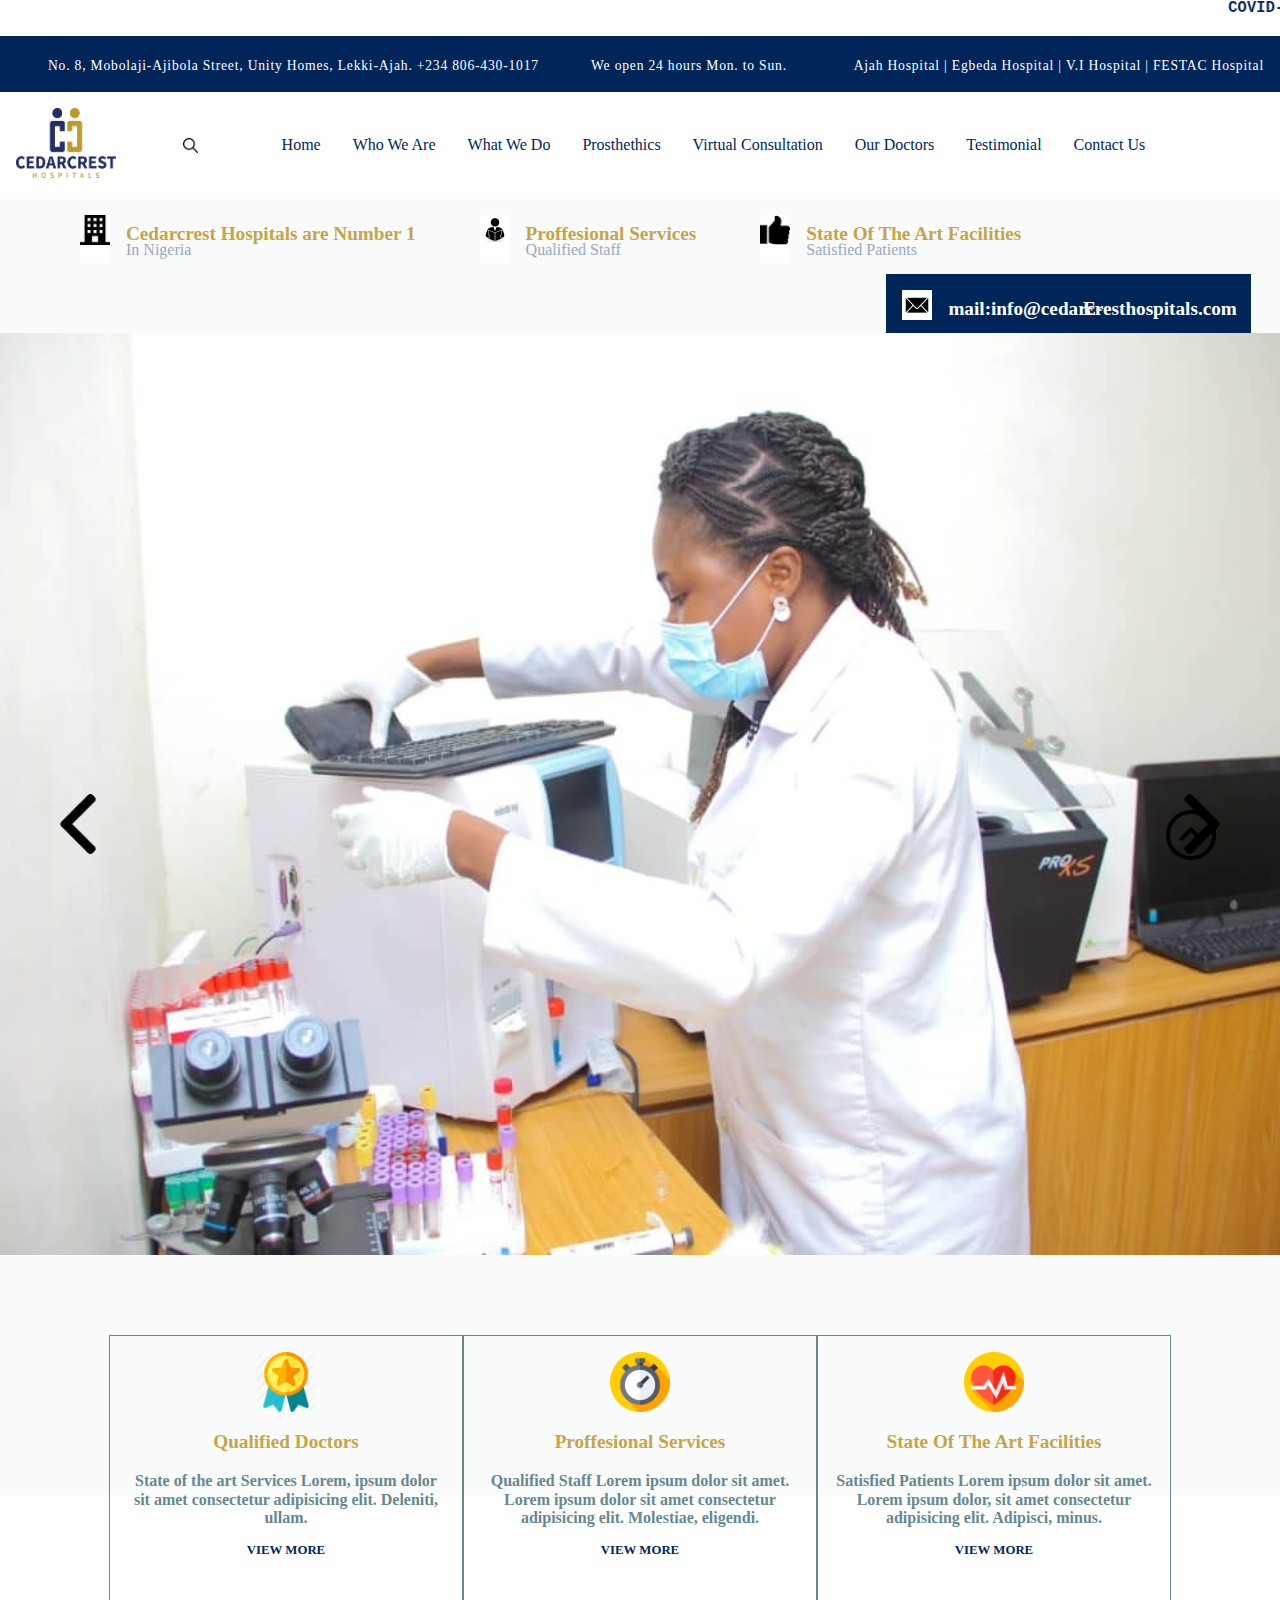
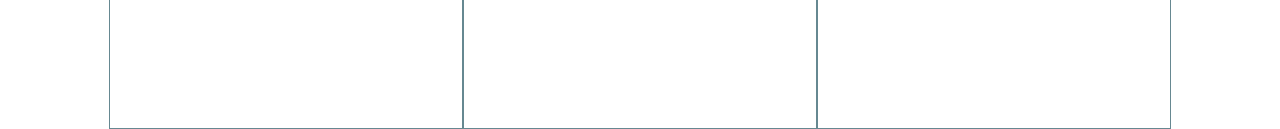
==== commit 56d5a4e1: "mission statement completed" ====
--- a/index.html
+++ b/index.html
@@ -132,8 +132,32 @@
 
     <section class="missionStatement">
 
-
-
+      <div class="mediaContainer1">
+        <div class="media1">
+          <div class="media__img1"><img height="60px" width="60px" src="./images/award.png" alt="student icon"></div>
+          <div class="media__text1">
+            <p class="media__text11">Qualified Doctors</p>
+            <p class="media__text21">State of the art Services Lorem, ipsum dolor sit amet consectetur adipisicing elit. Deleniti, ullam.</p>
+            <p class="media__text31">VIEW MORE</p>
+          </div>
+        </div>
+        <div class="media1">
+          <div class="media__img1"><img height="60px" width="60px" src="./images/time.png" alt="student icon"></div>
+          <div class="media__text1">
+            <p class="media__text11">Proffesional Services</p>
+            <p class="media__text21">Qualified Staff Lorem ipsum dolor sit amet. Lorem ipsum dolor sit amet consectetur adipisicing elit. Molestiae, eligendi.</p>
+            <p class="media__text31">VIEW MORE</p>
+          </div>
+        </div>
+        <div class="media1">
+          <div class="media__img1"><img height="60px" width="60px" src="./images/heartbeat.png" alt="student icon"></div>
+          <div class="media__text1">
+            <p class="media__text11">State Of The Art Facilities</p>
+            <p class="media__text21">Satisfied Patients Lorem ipsum dolor sit amet. Lorem ipsum dolor, sit amet consectetur adipisicing elit. Adipisci, minus.</p>
+            <p class="media__text31">VIEW MORE</p>
+          </div>
+        </div>
+      </div>
 
     </section>
     
--- a/css/style.css
+++ b/css/style.css
@@ -5,7 +5,7 @@
  
   --color-primary: rgb(0,38,89);
   --color-primary2: rgb(102,136,145);
-  --color-secondary: rgb(232,148,53);
+  --color-secondary: rgb(197,165,71);
   --color-accent: rgb(153,168,189);
   --color-reverse: rgb(255,255,255);
   --color-black: rgb(0,0,0);
@@ -435,15 +435,57 @@
   position: absolute;
   top: 50%;
   left: 3rem;
-  z-index: 100;
+  z-index: 10;
  }
 
  #back2top {
   position: fixed;
   top: 90%;
   right: 4rem;
-  z-index: 100;
+  z-index: 10;
  }
 
 
-
+ /* mission Statement */
+.missionStatement {
+  margin: 5rem 0 0 0;
+}
+.mediaContainer1 {
+  display: flex;
+  flex-direction: row;
+  justify-content: center;
+  height: 10rem
+}
+.media1 {
+  border: 0.01px solid;
+  border-color: var(--color-primary2);
+  box-shadow: #222;
+  padding: 1rem;
+  margin: 0;
+  width: 25vw;
+  height: 40vh;
+}
+
+
+.media__img1 {
+  display: flex;
+  flex-direction: row;
+  justify-content: center;
+}
+
+.media__text1{
+  text-align: center;
+  color: var(--color-secondary);
+  font-size: 1.2rem;
+  font-weight: bold;
+}
+
+.media__text21{
+  font-size: 1rem;
+  color: var(--color-primary2);
+}
+
+.media__text31 {
+  color: var(--color-primary);
+  font-size: 0.8rem;
+}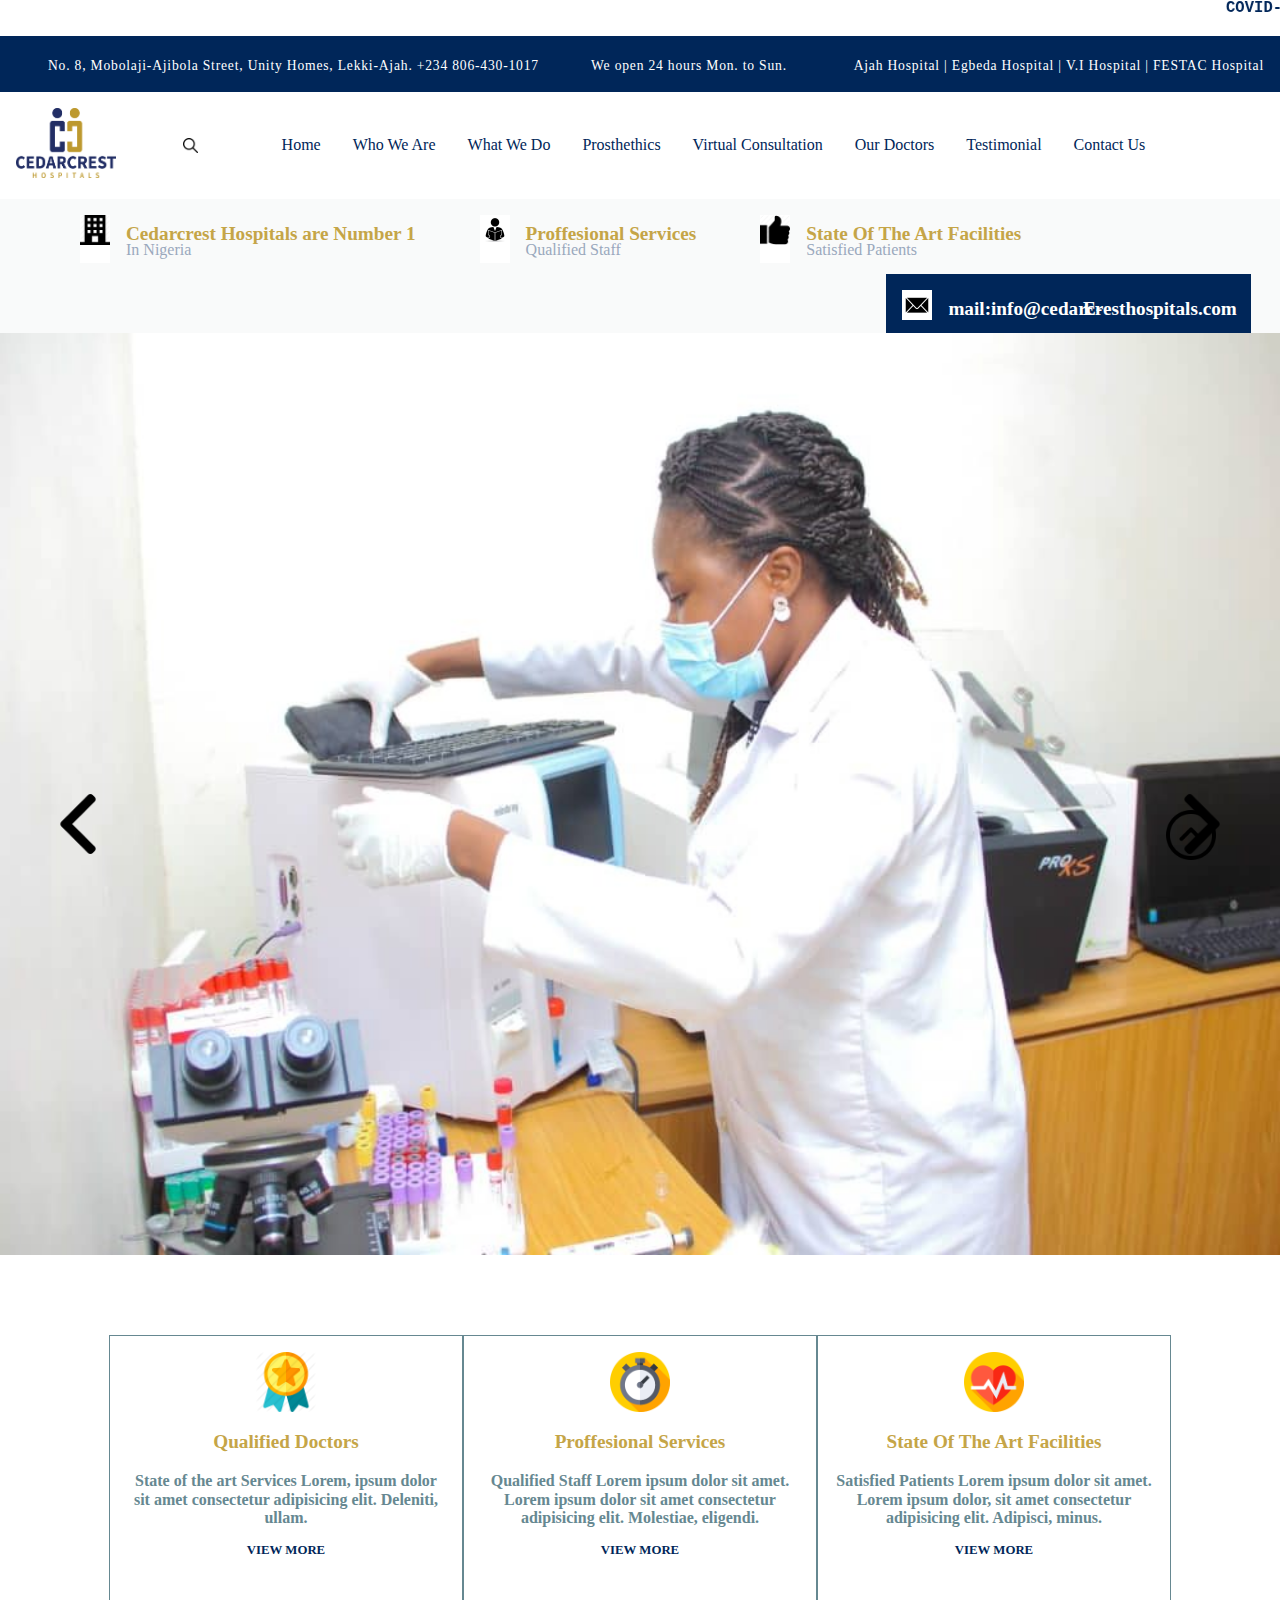
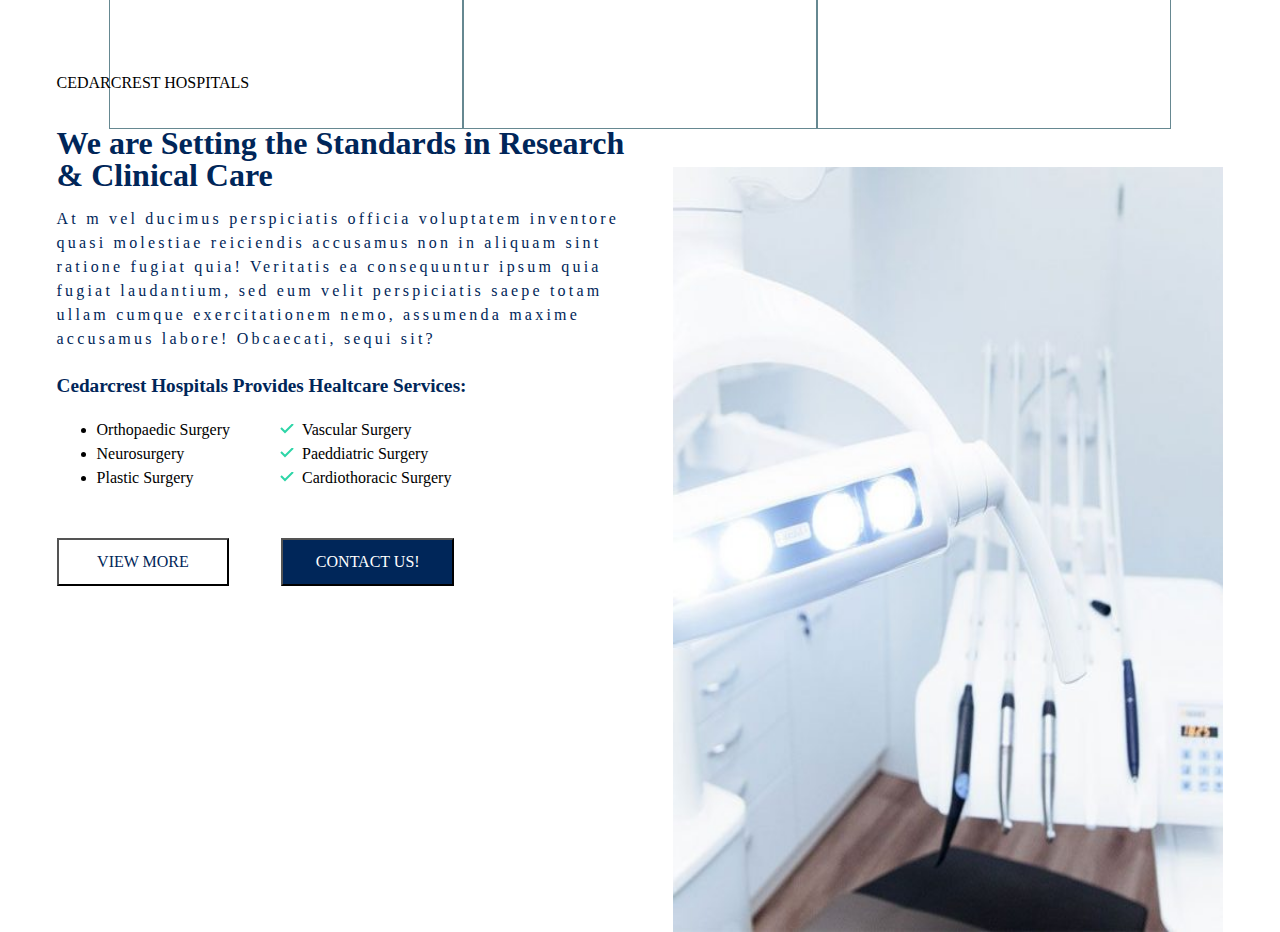
==== commit c79385a2: "submission" ====
--- a/index.html
+++ b/index.html
@@ -118,7 +118,7 @@
           <p class="media__text1">E-mail:info@cedarcresthospitals.com</p>
       </div>
     </div>
-
+    </div>
     <section class="imageGallery">
       <div class="picture">
         <img id="mainImage" src="./images/image gallery/WhatsApp-Image-2021-03-20-at-17.15.36-1000x720.jpeg" alt="hospital image">
@@ -157,6 +157,38 @@
             <p class="media__text31">VIEW MORE</p>
           </div>
         </div>
+      </div>
+
+    </section>
+
+    <section class="standard">
+      <div class="smedia2">
+        <div class="smedia__text2">
+          <p class="smedia__text12">Cedarcrest Hospitals</p>
+          <p class="smedia__text32">We are Setting the Standards in Research & Clinical Care</p>
+          <p class="smedia__text22">At m vel ducimus perspiciatis officia voluptatem inventore quasi molestiae reiciendis accusamus non in aliquam sint ratione fugiat quia! Veritatis ea consequuntur ipsum quia fugiat laudantium, sed eum velit perspiciatis saepe totam ullam cumque exercitationem nemo, assumenda maxime accusamus labore! Obcaecati, sequi sit?</p>
+          <p class="smedia__text321">Cedarcrest Hospitals Provides Healtcare Services:</p>
+          <div class="slist__elements">
+            <ul>
+              <li>Orthopaedic Surgery</li>
+              <li>Neurosurgery</li>
+              <li>Plastic Surgery</li>
+            </ul>
+            <ul>
+              <li class="li1">Vascular Surgery</li>
+              <li class="li1">Paeddiatric Surgery</li>
+              <li class="li1">Cardiothoracic Surgery</li>
+            </ul>
+            
+          </div>
+          <button id="btn1">
+            VIEW MORE
+          </button>
+          <button id="btn2">
+            CONTACT US!
+          </button>
+        </div>
+        <div class="smedia__img2"><img height="360px" width="360px" src="./images/standards and services post-img-two-515x595.jpg" alt="student icon"></div>
       </div>
 
     </section>
--- a/css/style.css
+++ b/css/style.css
@@ -239,6 +239,12 @@
     position: sticky;
     top: 0;
     z-index: 100;
+  }
+
+  @media screen and (max-width: 1124px) {
+    .hiddenList {
+    display: none;
+    }
   }
 
   /* navBar2 2nd attempt */
@@ -488,4 +494,145 @@
 .media__text31 {
   color: var(--color-primary);
   font-size: 0.8rem;
+}
+
+
+@media screen and (max-width: 1024px) {
+  .mediaContainer1 {
+    display: flex;
+    flex-direction: column;
+    align-items: center;
+    margin-top: 20rem;
+    margin-bottom: 10rem;
+  }
+  .media1 {
+    border: 0.01px solid;
+    border-color: var(--color-primary2);
+    box-shadow: #222;
+    padding: 1rem;
+    margin: 0;
+    width: 90vw;
+    height: 40vh;
+  }
+}
+
+
+/* Standard */
+
+
+.standard {
+  margin: 10rem 1rem 0rem 1rem;
+}
+
+.smedia2 {
+  display: flex;
+  flex-direction: row;
+  justify-content: space-evenly;
+  line-height: 1.5rem;
+  
+}
+
+.smedia__img2 {
+  width: 43vw;
+  margin-top: 7rem;
+}
+
+.smedia__text2 {
+width: 45vw;
+margin: 0;
+}
+
+.smedia__img2 img {
+  display: flex;
+  flex-direction: row;
+  width: 100%;
+  height: 85vh;
+}
+
+.smedia__text12 {
+  text-transform: uppercase;
+  margin-bottom: 0;
+}
+
+
+.smedia__text32 {
+  font-weight: bolder;
+  font-size: 2rem;
+  color: var(--color-primary);
+  line-height: 2rem;
+  margin-bottom: 0;
+  padding-bottom: 0;
+}
+
+.smedia__text321 {
+  font-weight: bolder;
+  font-size: 1.2rem;
+  color: var(--color-primary);
+  line-height: 2rem;
+  margin-bottom: 0;
+  padding-bottom: 0;
+}
+
+
+.smedia__text22 {
+
+  font-size: 1rem;
+  letter-spacing: 0.2rem;
+  color: var(--color-primary);
+}
+
+.slist__elements {
+  display: flex;
+  flex-direction: row;
+  justify-content: flex-start;
+  margin: 0 0.8rem 0 0rem;
+  padding: 0;
+}
+.slist__elements .li1 {
+  margin-left: 2rem;
+  list-style-type: space-counter;
+  list-style-image: url("../images/svg/tick.svg");
+}
+
+#btn2 {
+  background-color: var(--color-primary);
+  color: var(--color-reverse);
+  margin: 2rem 0 0 3rem;
+  width: 30%;
+  padding: 0.8rem;
+}
+
+#btn1 {
+  background-color: var(--color-reverse);
+  color: var(--color-primary);
+  width: 30%;
+  padding: 0.8rem;
+}
+
+@media screen and (max-width: 1024px) {
+  .standard {
+    margin-top: 20rem;
+    margin-bottom: 10rem;
+  }
+
+  .smedia2 {
+    display: flex;
+    flex-direction: column;
+    align-items: center;
+    line-height: 1.5rem;
+    margin: auto;
+    
+  }
+  .smedia__text2 {
+    width: 70vw;
+    
+  }
+  .smedia__img2 {
+    width: 70vw;
+    margin: auto;
+  }
+
+
+  
+
 }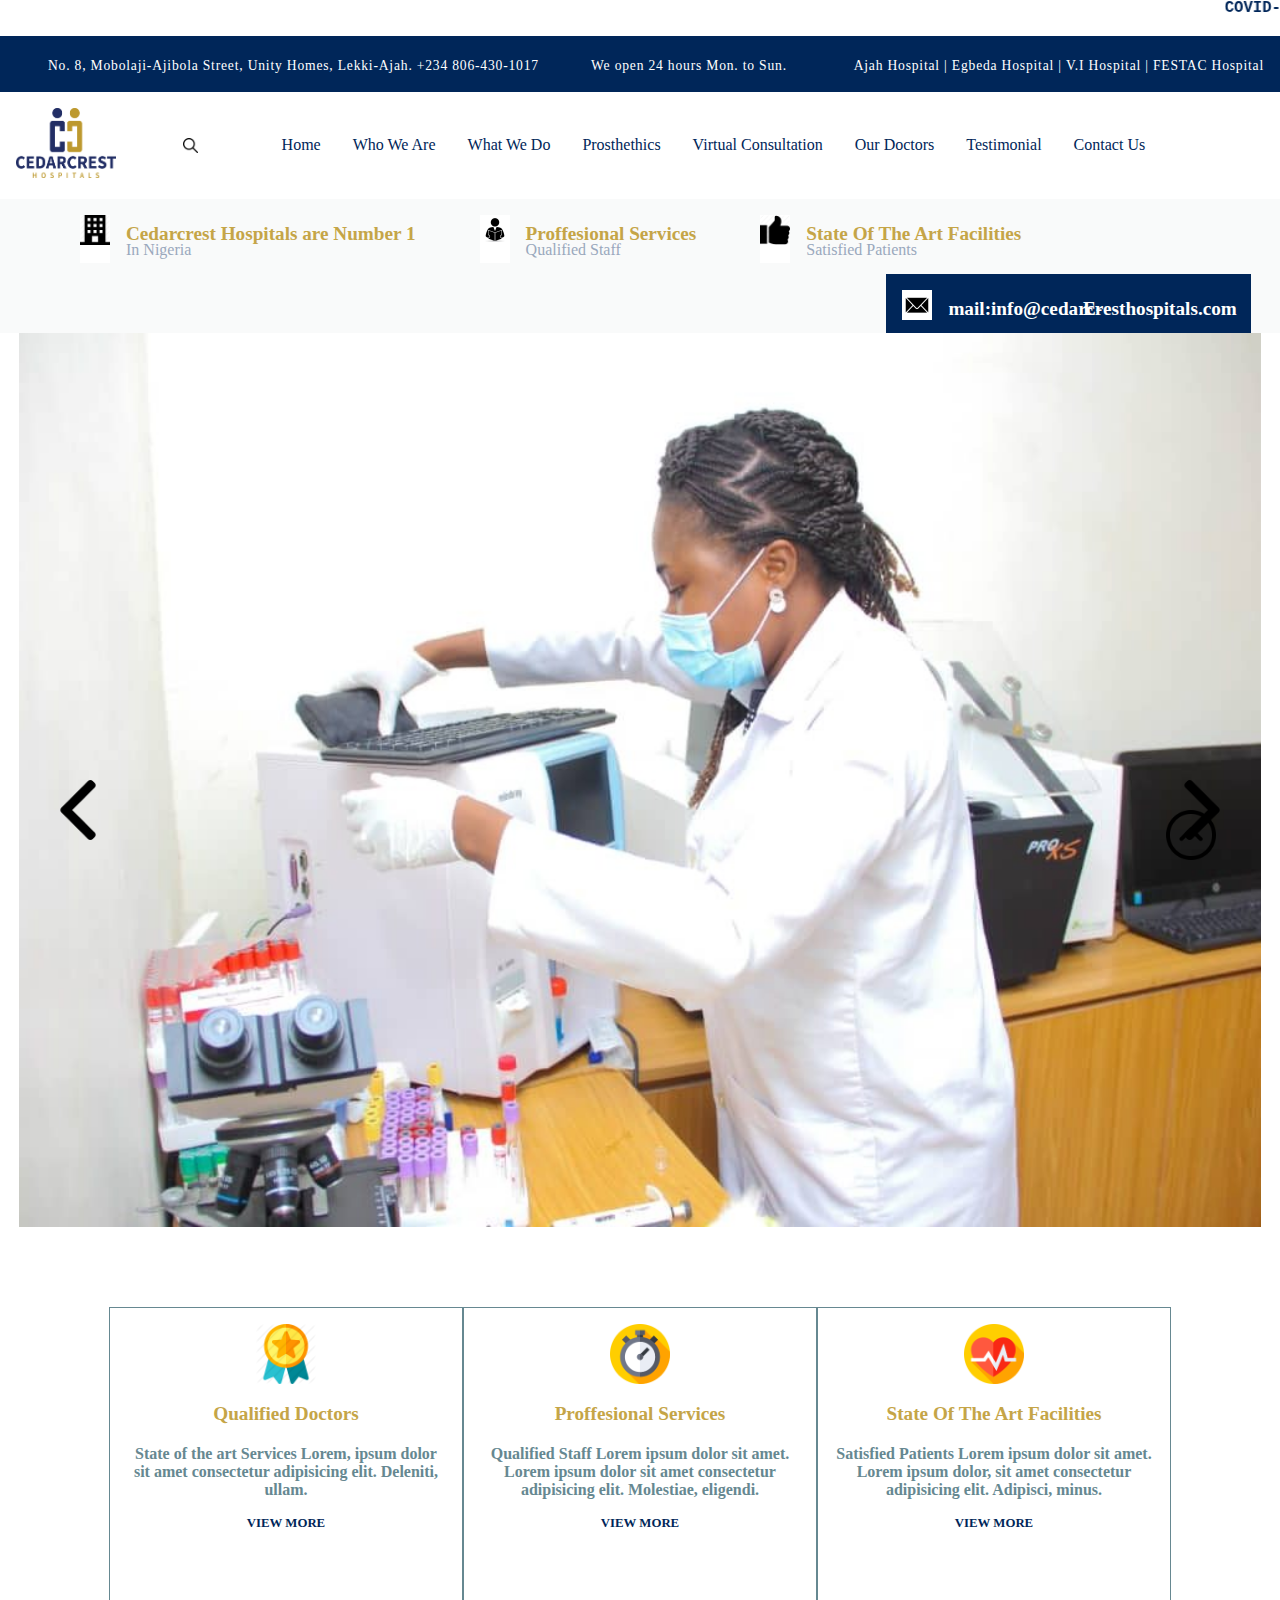
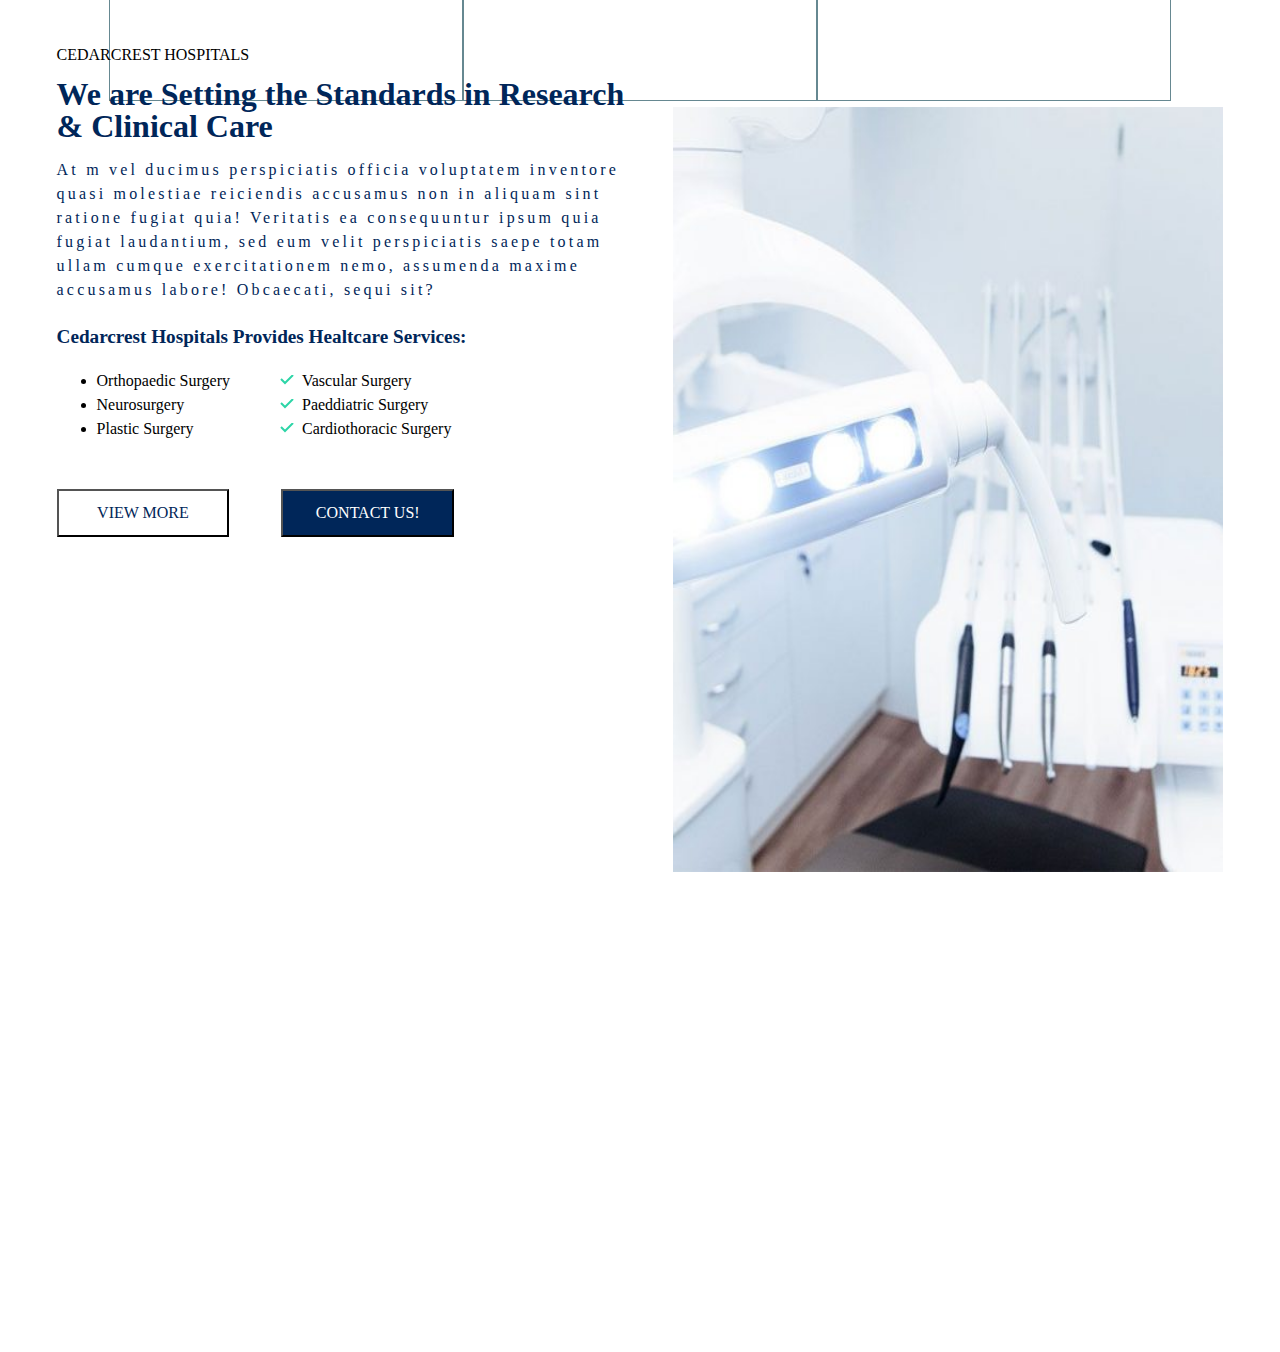
==== commit 3c2fae44: "final edits and first upoload" ====
--- a/index.html
+++ b/index.html
@@ -6,8 +6,9 @@
     <meta name="viewport" content="width=device-width, initial-scale=1.0">
     <link rel="stylesheet" href="/css/style.css">
     <link rel="stylesheet" href="/css/normalize.css">
-
-    <title>Document</title>
+    <link rel="shortcut icon" href="./images/favicon and logos/cropped-Favic-Logo2-32x32.png" type="image/x-icon">
+    
+    <title>CEDARCREST HOSPITALS</title>
 </head>
 <body>
  
@@ -187,6 +188,7 @@
           <button id="btn2">
             CONTACT US!
           </button>
+          
         </div>
         <div class="smedia__img2"><img height="360px" width="360px" src="./images/standards and services post-img-two-515x595.jpg" alt="student icon"></div>
       </div>
--- a/css/style.css
+++ b/css/style.css
@@ -424,7 +424,7 @@
  #mainImage {
   position: relative;
   margin: 0 auto;
-  width: 100vw;
+  width: 97%;
   z-index: 0;  
 }
 
@@ -497,6 +497,7 @@
 }
 
 
+
 @media screen and (max-width: 1024px) {
   .mediaContainer1 {
     display: flex;
@@ -511,9 +512,12 @@
     box-shadow: #222;
     padding: 1rem;
     margin: 0;
-    width: 90vw;
+    width: 90%;
     height: 40vh;
   }
+
+
+
 }
 
 
@@ -521,7 +525,7 @@
 
 
 .standard {
-  margin: 10rem 1rem 0rem 1rem;
+  margin: 10rem 1rem 30rem 1rem;
 }
 
 .smedia2 {
@@ -534,7 +538,7 @@
 
 .smedia__img2 {
   width: 43vw;
-  margin-top: 7rem;
+  margin-top: 5rem;
 }
 
 .smedia__text2 {
@@ -552,6 +556,7 @@
 .smedia__text12 {
   text-transform: uppercase;
   margin-bottom: 0;
+  padding-bottom: 0;
 }
 
 
@@ -560,6 +565,7 @@
   font-size: 2rem;
   color: var(--color-primary);
   line-height: 2rem;
+  margin-top: 0.7rem;
   margin-bottom: 0;
   padding-bottom: 0;
 }
@@ -624,15 +630,13 @@
     
   }
   .smedia__text2 {
-    width: 70vw;
-    
-  }
+    width: 97%;
+    margin-bottom: 5rem;
+  }
+  
   .smedia__img2 {
-    width: 70vw;
+    width: 97%;
     margin: auto;
   }
 
-
-  
-
 }